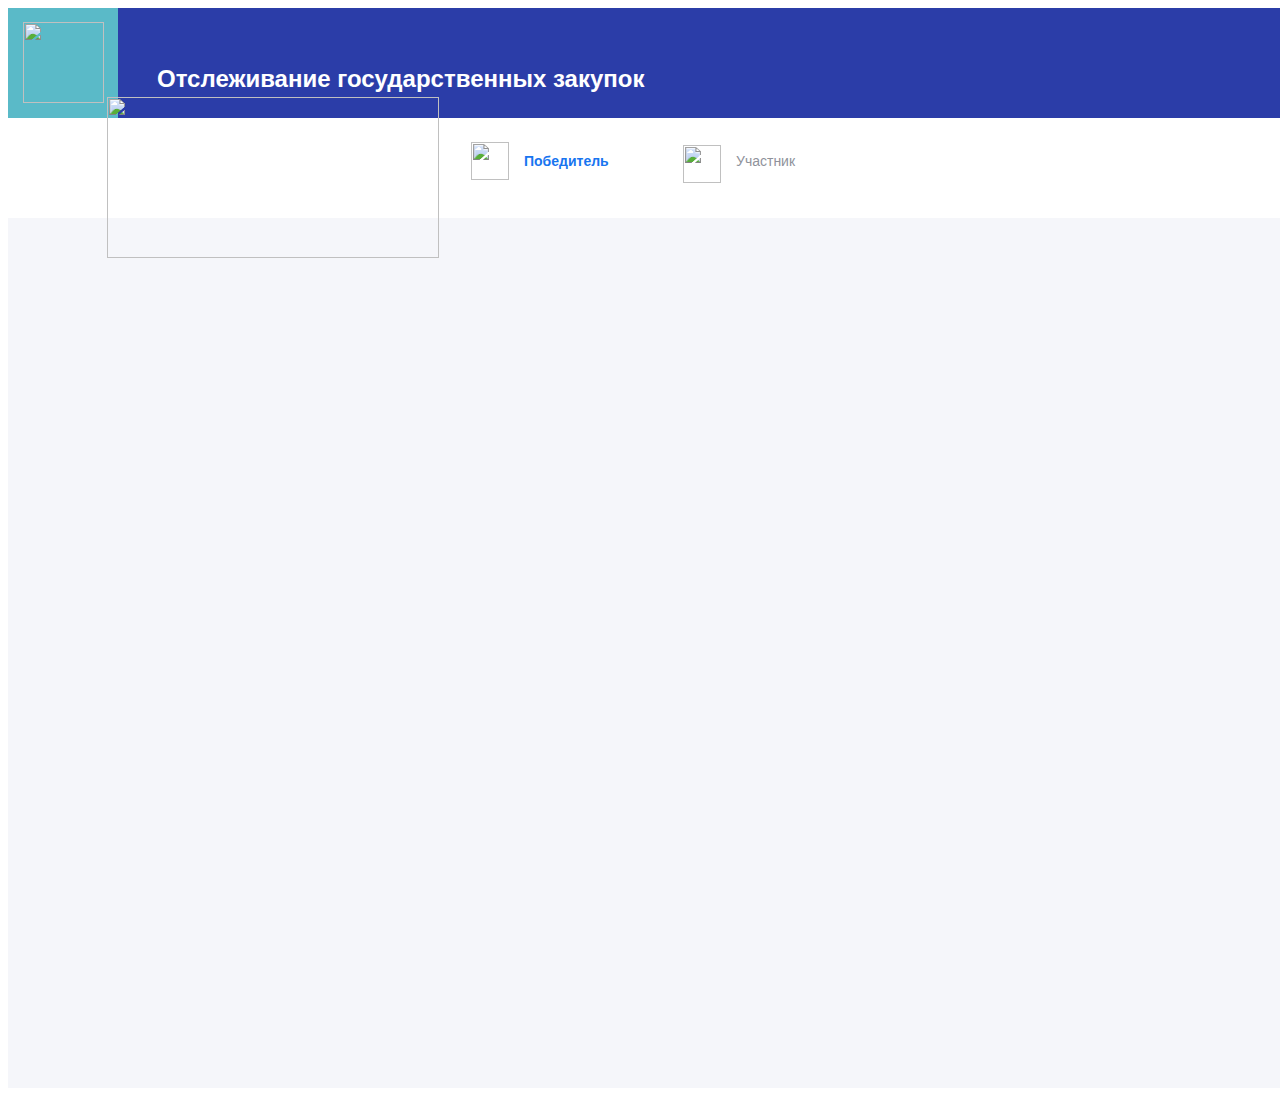
==== site_templates/index.html @ c2652c54 "добавлены различные типо объектов" ====
<!DOCTYPE html><html>
<head>
  <link href="./assets/style.css" rel="stylesheet" />
</head>
<body>
    <div class="frame-80">
    <div class="rectangle-101"></div>
    <div class="rectangle-103"></div>
    <img
      class="track-1"
      src="https://anima-uploads.s3.amazonaws.com/projects/5fdd53490136fca9d0284658/releases/5fdd5358c90a83f6a684adb0/img/track-1@2x.svg"
    />
    <h1 class="otslezhiva-akupok-416 montserrat-bold-white-24px border-class-1">Отслеживание государственных закупок</h1>
    <div class="rectangle-104"></div>
    <img
      class="group-137 smart-layers-pointers"
      src="https://anima-uploads.s3.amazonaws.com/projects/5fdd53490136fca9d0284658/releases/5fdd5358c90a83f6a684adb0/img/group-137@2x.svg"
    />
    <div class="uchastnik-444 montserrat-medium-manatee-14px border-class-1">Участник</div>
    <button>Участник</button>
    <button>Deposit</button>
    <button>Withdrawal</button>
    <img
      class="group-1"
      src="https://anima-uploads.s3.amazonaws.com/projects/5fdd53490136fca9d0284658/releases/5fdd5358c90a83f6a684adb0/img/group-1@2x.svg"
    />
    <div class="pobeditel-443 montserrat-bold-blue-14px border-class-1">Победитель</div>
    <img
      class="rank-1"
      src="https://anima-uploads.s3.amazonaws.com/projects/5fdd53490136fca9d0284658/releases/5fdd5358c90a83f6a684adb0/img/rank-1@2x.svg"
    />
    <img
      class="ellipse-87"
      src="https://anima-uploads.s3.amazonaws.com/projects/5fdd53490136fca9d0284658/releases/5fdd5358c90a83f6a684adb0/img/ellipse-87@2x.svg"
    />
    </div>
</body>
---- site_templates/assets/style.css ----
* {
  box-sizing: border-box;
}
.frame-80 {
  background-color: var(--whisper);
  height: 1080px;
  overflow: hidden;
  position: relative;
  width: 1370px;
}
.frame-80 .ellipse-87 {
  background-color: transparent;
  height: 11px;
  left: 530px;
  position: absolute;
  top: 176px;
  width: 11px;
}
.frame-80 .group-1 {
  background-color: transparent;
  height: 38px;
  left: 675px;
  position: absolute;
  top: 137px;
  width: 38px;
}
.frame-80 .group-137 {
  background-color: transparent;
  height: 161px;
  left: 99px;
  pointer-events: auto;
  position: absolute;
  top: 89px;
  transition: all 0.2s ease;
  width: 332px;
}
.frame-80 .group-137:hover {
  transform: scale(1.1);
}
.frame-80 .otslezhiva-akupok-416 {
  background-color: transparent;
  height: auto;
  left: 149px;
  letter-spacing: 0px;
  line-height: 29.2px;
  position: absolute;
  text-align: left;
  top: 40px;
  white-space: nowrap;
  width: 861px;
}
.frame-80 .pobeditel-443 {
  background-color: transparent;
  height: auto;
  left: 516px;
  letter-spacing: 0px;
  line-height: 17px;
  position: absolute;
  text-align: left;
  top: 145px;
  white-space: nowrap;
  width: auto;
}
.frame-80 .rank-1 {
  background-color: transparent;
  height: 38px;
  left: 463px;
  position: absolute;
  top: 134px;
  width: 38px;
}
.frame-80 .rectangle-101 {
  background-color: var(--governor-bay);
  height: 110px;
  left: 0px;
  position: absolute;
  top: 0px;
  width: 1920px;
}
.frame-80 .rectangle-103 {
  background-color: var(--fountain-blue);
  height: 110px;
  left: 0px;
  position: absolute;
  top: 0px;
  width: 110px;
}
.frame-80 .rectangle-104 {
  background-color: white;
  height: 100px;
  left: 0px;
  position: absolute;
  top: 110px;
  width: 1370px;
}
.frame-80 .track-1 {
  background-color: transparent;
  height: 81px;
  left: 15px;
  position: absolute;
  top: 14px;
  width: 81px;
}
.frame-80 .uchastnik-444 {
  background-color: transparent;
  height: auto;
  left: 728px;
  letter-spacing: 0px;
  line-height: 17px;
  position: absolute;
  text-align: left;
  top: 145px;
  white-space: nowrap;
  width: auto;
}
.montserrat-bold-blue-14px {
  color: var(--blue);
  font-family: "Montserrat-Bold", Helvetica, Arial, serif;
  font-size: 14px;
  font-style: normal;
  font-weight: 700;
}
.montserrat-bold-white-24px {
  color: white;
  font-family: "Montserrat-Bold", Helvetica, Arial, serif;
  font-size: 24px;
  font-style: normal;
  font-weight: 700;
}
.montserrat-medium-manatee-14px {
  color: var(--manatee);
  font-family: "Montserrat-Medium", Helvetica, Arial, serif;
  font-size: 14px;
  font-style: normal;
  font-weight: 500;
}
:root {
  --blue: rgba(24, 117, 240, 1);
  --fountain-blue: rgba(90, 186, 200, 1);
  --governor-bay: rgba(43, 61, 168, 1);
  --manatee: rgba(143, 146, 155, 1);
  --whisper: rgba(245, 246, 250, 1);
}
.rectangle-101 {
  background-color: var(--governor-bay);
  flex-shrink: 0;
  height: 110px;
  width: 1920px;
}

:root {
  --governor-bay: rgba(43, 61, 168, 1);
}
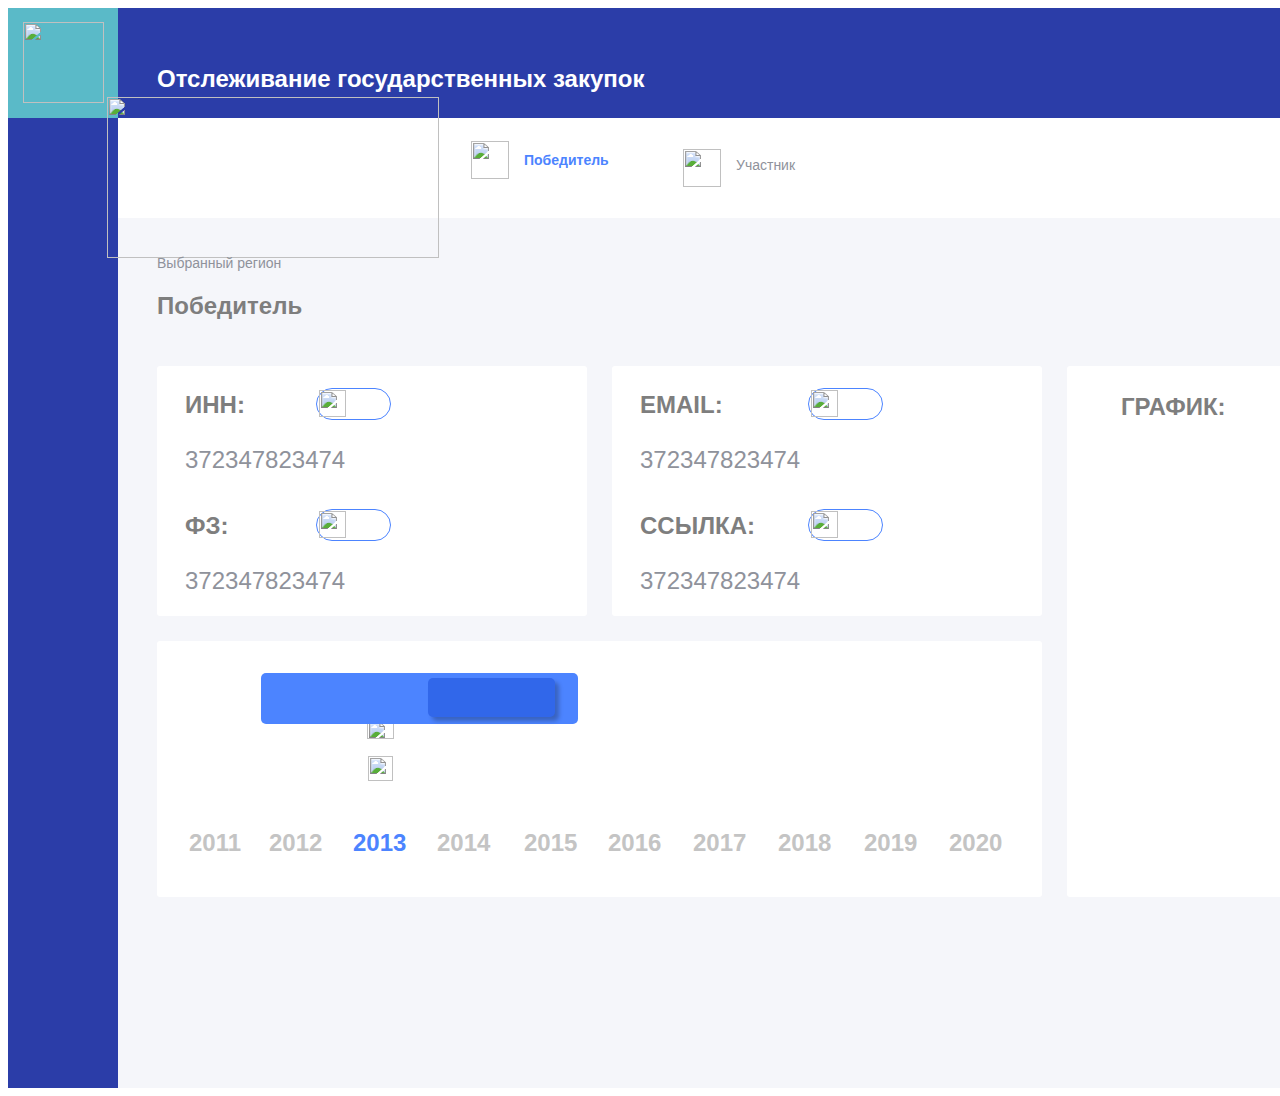
==== commit 79258dba: "новый релиз" ====
--- a/site_templates/index.html
+++ b/site_templates/index.html
@@ -2,36 +2,104 @@
 <head>
   <link href="./assets/style.css" rel="stylesheet" />
 </head>
-<body>
-    <div class="frame-80">
-    <div class="rectangle-101"></div>
-    <div class="rectangle-103"></div>
-    <img
-      class="track-1"
-      src="https://anima-uploads.s3.amazonaws.com/projects/5fdd53490136fca9d0284658/releases/5fdd5358c90a83f6a684adb0/img/track-1@2x.svg"
-    />
-    <h1 class="otslezhiva-akupok-416 montserrat-bold-white-24px border-class-1">Отслеживание государственных закупок</h1>
-    <div class="rectangle-104"></div>
-    <img
-      class="group-137 smart-layers-pointers"
-      src="https://anima-uploads.s3.amazonaws.com/projects/5fdd53490136fca9d0284658/releases/5fdd5358c90a83f6a684adb0/img/group-137@2x.svg"
-    />
-    <div class="uchastnik-444 montserrat-medium-manatee-14px border-class-1">Участник</div>
-    <button>Участник</button>
-    <button>Deposit</button>
-    <button>Withdrawal</button>
-    <img
-      class="group-1"
-      src="https://anima-uploads.s3.amazonaws.com/projects/5fdd53490136fca9d0284658/releases/5fdd5358c90a83f6a684adb0/img/group-1@2x.svg"
-    />
-    <div class="pobeditel-443 montserrat-bold-blue-14px border-class-1">Победитель</div>
-    <img
-      class="rank-1"
-      src="https://anima-uploads.s3.amazonaws.com/projects/5fdd53490136fca9d0284658/releases/5fdd5358c90a83f6a684adb0/img/rank-1@2x.svg"
-    />
-    <img
-      class="ellipse-87"
-      src="https://anima-uploads.s3.amazonaws.com/projects/5fdd53490136fca9d0284658/releases/5fdd5358c90a83f6a684adb0/img/ellipse-87@2x.svg"
-    />
-    </div>
-</body>+<div class="frame-82">
+  <div class="rectangle-108"></div>
+  <div class="rectangle-109"></div>
+  <div class="rectangle-110"></div>
+  <div class="rectangle-111"></div>
+  <div class="rectangle-112"></div>
+  <img
+    class="track-2"
+    src="https://anima-uploads.s3.amazonaws.com/projects/5fdd53490136fca9d0284658/releases/5fdd6502bed4714f37565aa3/img/track-1@2x.svg"
+  />
+  <h1 class="otslezhiva-akupok-721 montserrat-bold-white-24px border-class-1">Отслеживание государственных закупок</h1>
+  <img
+    class="group-137 smart-layers-pointers"
+    src="https://anima-uploads.s3.amazonaws.com/projects/5fdd53490136fca9d0284658/releases/5fdd5358c90a83f6a684adb0/img/group-137@2x.svg"
+  />
+  <div class="uchastnik-732 montserrat-medium-manatee-14px border-class-1">Участник</div>
+  <img
+    class="group-1"
+    src="https://anima-uploads.s3.amazonaws.com/projects/5fdd53490136fca9d0284658/releases/5fdd6502bed4714f37565aa3/img/group-1@2x.svg"
+  />
+  <div class="pobeditel-739 montserrat-semi-bold-blueberry-14px border-class-1">Победитель</div>
+  <img
+    class="rank-1"
+    src="https://anima-uploads.s3.amazonaws.com/projects/5fdd53490136fca9d0284658/releases/5fddd6dfc90a83f6a684ae47/img/rank-1-1@2x.svg"
+  />
+  <img
+    class="ellipse-87"
+    src="https://anima-uploads.s3.amazonaws.com/projects/5fdd53490136fca9d0284658/releases/5fddd6dfc90a83f6a684ae47/img/ellipse-87-1@2x.svg"
+  />
+  <div class="vybrannyi--gion-10245 montserrat-medium-manatee-14px border-class-1">Выбранный регион</div>
+  <div class="pobeditel-10247 montserrat-bold-gray-24px border-class-1">Победитель</div>
+  <div class="rectangle-115"></div>
+  <div class="rectangle-116"></div>
+  <img
+    class="line-85"
+    src="https://anima-uploads.s3.amazonaws.com/projects/5fdd53490136fca9d0284658/releases/5fddd2838688b1df3f41c594/img/line-85@1x.svg"
+  />
+  <img
+    class="line-86"
+    src="https://anima-uploads.s3.amazonaws.com/projects/5fdd53490136fca9d0284658/releases/5fddd2838688b1df3f41c594/img/line-86@2x.svg"
+  />
+  <img
+    class="line-87"
+    src="https://anima-uploads.s3.amazonaws.com/projects/5fdd53490136fca9d0284658/releases/5fddd2838688b1df3f41c594/img/line-87@2x.svg"
+  />
+  <img
+    class="ellipse-85"
+    src="https://anima-uploads.s3.amazonaws.com/projects/5fdd53490136fca9d0284658/releases/5fddd2838688b1df3f41c594/img/ellipse-85-1@2x.svg"
+  />
+  <img
+    class="ellipse-86"
+    src="https://anima-uploads.s3.amazonaws.com/projects/5fdd53490136fca9d0284658/releases/5fdd5358c90a83f6a684adb0/img/ellipse-86@2x.svg"
+  />
+  <div class="x2012-10260 montserrat-bold-mist-gray-24px border-class-1">2012</div>
+  <div class="x2011-10261 montserrat-bold-mist-gray-24px border-class-1">2011</div>
+  <div class="x2013-10262 montserrat-bold-blueberry-24px border-class-1">2013</div>
+  <div class="x2014-10263 montserrat-bold-mist-gray-24px border-class-1">2014</div>
+  <div class="x2015-10264 montserrat-bold-mist-gray-24px border-class-1">2015</div>
+  <div class="x2016-110 montserrat-bold-mist-gray-24px border-class-1">2016</div>
+  <div class="x2017-112 montserrat-bold-mist-gray-24px border-class-1">2017</div>
+  <div class="x2018-113 montserrat-bold-mist-gray-24px border-class-1">2018</div>
+  <div class="x2020-114 montserrat-bold-mist-gray-24px border-class-1">2020</div>
+  <div class="x2019-116 montserrat-bold-mist-gray-24px border-class-1">2019</div>
+  <div class="rectangle-113-C61RwL"></div>
+  <div class="inn-119 montserrat-bold-gray-24px border-class-1">ИНН:</div>
+  <div class="rectangle-117-C61RwL border-class-2"></div>
+  <img
+    class="ellipse-88-C61RwL"
+    src="https://anima-uploads.s3.amazonaws.com/projects/5fdd53490136fca9d0284658/releases/5fddd2838688b1df3f41c594/img/ellipse-88@2x.svg"
+  />
+  <div class="x372347823474-1114 montserrat-regular-normal-manatee-24px border-class-1">372347823474</div>
+  <div class="fz-1122 montserrat-bold-gray-24px border-class-1">ФЗ:</div>
+  <div class="rectangle-117-VMr6Om border-class-2"></div>
+  <img
+    class="ellipse-88-VMr6Om"
+    src="https://anima-uploads.s3.amazonaws.com/projects/5fdd53490136fca9d0284658/releases/5fddd2838688b1df3f41c594/img/ellipse-88@2x.svg"
+  />
+  <div class="x372347823474-1126 montserrat-regular-normal-manatee-24px border-class-1">372347823474</div>
+  <div class="rectangle-113-VMr6Om"></div>
+  <div class="email-1154 montserrat-bold-gray-24px border-class-1">EMAIL:</div>
+  <div class="rectangle-117-mzXdH9 border-class-2"></div>
+  <img
+    class="ellipse-88-mzXdH9"
+    src="https://anima-uploads.s3.amazonaws.com/projects/5fdd53490136fca9d0284658/releases/5fddd2838688b1df3f41c594/img/ellipse-88@2x.svg"
+  />
+  <div class="x372347823474-1158 montserrat-regular-normal-manatee-24px border-class-1">372347823474</div>
+  <div class="ssylka-1161 montserrat-bold-gray-24px border-class-1">ССЫЛКА:</div>
+  <div class="rectangle-117-QxM5SU border-class-2"></div>
+  <img
+    class="ellipse-88-QxM5SU"
+    src="https://anima-uploads.s3.amazonaws.com/projects/5fdd53490136fca9d0284658/releases/5fddd2838688b1df3f41c594/img/ellipse-88@2x.svg"
+  />
+  <div class="x372347823474-1165 montserrat-regular-normal-manatee-24px border-class-1">372347823474</div>
+  <img
+    class="polygon-2"
+    src="https://anima-uploads.s3.amazonaws.com/projects/5fdd53490136fca9d0284658/releases/5fddd2838688b1df3f41c594/img/polygon-2@2x.svg"
+  />
+  <div class="rectangle-118"></div>
+  <div class="rectangle-119"></div>
+  <div class="grafik-1172 montserrat-bold-gray-24px border-class-1">ГРАФИК:</div>
+</div>--- a/site_templates/assets/style.css
+++ b/site_templates/assets/style.css
@@ -1,30 +1,118 @@
+@import url("https://cdnjs.cloudflare.com/ajax/libs/meyer-reset/2.0/reset.min.css");
 * {
   box-sizing: border-box;
 }
-.frame-80 {
-  background-color: var(--whisper);
+.border-class-2 {
+  border: 1px solid var(--blueberry);
+}
+.frame-82 {
+  background-color: white;
   height: 1080px;
   overflow: hidden;
   position: relative;
-  width: 1370px;
-}
-.frame-80 .ellipse-87 {
+  width: 1920px;
+}
+.frame-82 .ellipse-85 {
+  background-color: transparent;
+  height: 25px;
+  left: 360px;
+  position: absolute;
+  top: 748px;
+  width: 25px;
+}
+.frame-82 .ellipse-86 {
+  background-color: transparent;
+  height: 5px;
+  left: 370px;
+  position: absolute;
+  top: 758px;
+  width: 5px;
+}
+.frame-82 .ellipse-87 {
   background-color: transparent;
   height: 11px;
   left: 530px;
   position: absolute;
-  top: 176px;
+  top: 175px;
   width: 11px;
 }
-.frame-80 .group-1 {
+.frame-82 .ellipse-88-C61RwL {
+  background-color: transparent;
+  height: 27px;
+  left: 311px;
+  position: absolute;
+  top: 382px;
+  width: 27px;
+}
+.frame-82 .ellipse-88-QxM5SU {
+  background-color: transparent;
+  height: 27px;
+  left: 803px;
+  position: absolute;
+  top: 503px;
+  width: 27px;
+}
+.frame-82 .ellipse-88-VMr6Om {
+  background-color: transparent;
+  height: 27px;
+  left: 311px;
+  position: absolute;
+  top: 503px;
+  width: 27px;
+}
+.frame-82 .ellipse-88-mzXdH9 {
+  background-color: transparent;
+  height: 27px;
+  left: 803px;
+  position: absolute;
+  top: 382px;
+  width: 27px;
+}
+.frame-82 .email-1154 {
+  background-color: transparent;
+  height: auto;
+  left: 632px;
+  letter-spacing: 0px;
+  line-height: 29.2px;
+  position: absolute;
+  text-align: left;
+  top: 382px;
+  white-space: nowrap;
+  width: 105px;
+}
+.frame-82 .fz-1122 {
+  background-color: transparent;
+  height: auto;
+  left: 177px;
+  letter-spacing: 0px;
+  line-height: 29.2px;
+  position: absolute;
+  text-align: left;
+  top: 503px;
+  white-space: nowrap;
+  width: 68px;
+}
+.frame-82 .grafik-1172 {
+  background-color: transparent;
+  height: auto;
+  left: 1113px;
+  letter-spacing: 0px;
+  line-height: 29.2px;
+  position: absolute;
+  text-align: left;
+  top: 384px;
+  white-space: nowrap;
+  width: 127px;
+}
+.frame-82 .group-1 {
   background-color: transparent;
   height: 38px;
   left: 675px;
   position: absolute;
-  top: 137px;
+  top: 141px;
   width: 38px;
 }
-.frame-80 .group-137 {
+.frame-82 .group-137 {
   background-color: transparent;
   height: 161px;
   left: 99px;
@@ -34,10 +122,46 @@
   transition: all 0.2s ease;
   width: 332px;
 }
-.frame-80 .group-137:hover {
+.frame-82 .group-137:hover {
   transform: scale(1.1);
 }
-.frame-80 .otslezhiva-akupok-416 {
+.frame-82 .inn-119 {
+  background-color: transparent;
+  height: auto;
+  left: 177px;
+  letter-spacing: 0px;
+  line-height: 29.2px;
+  position: absolute;
+  text-align: left;
+  top: 382px;
+  white-space: nowrap;
+  width: 68px;
+}
+.frame-82 .line-85 {
+  background-color: transparent;
+  height: 2px;
+  left: 216px;
+  position: absolute;
+  top: 760px;
+  width: 750px;
+}
+.frame-82 .line-86 {
+  background-color: transparent;
+  height: 2px;
+  left: 323px;
+  position: absolute;
+  top: 760px;
+  width: 37px;
+}
+.frame-82 .line-87 {
+  background-color: transparent;
+  height: 2px;
+  left: 385px;
+  position: absolute;
+  top: 758px;
+  width: 37px;
+}
+.frame-82 .otslezhiva-akupok-721 {
   background-color: transparent;
   height: auto;
   left: 149px;
@@ -49,7 +173,19 @@
   white-space: nowrap;
   width: 861px;
 }
-.frame-80 .pobeditel-443 {
+.frame-82 .pobeditel-10247 {
+  background-color: transparent;
+  height: auto;
+  left: 149px;
+  letter-spacing: 0px;
+  line-height: 29.2px;
+  position: absolute;
+  text-align: left;
+  top: 283px;
+  white-space: nowrap;
+  width: auto;
+}
+.frame-82 .pobeditel-739 {
   background-color: transparent;
   height: auto;
   left: 516px;
@@ -57,19 +193,35 @@
   line-height: 17px;
   position: absolute;
   text-align: left;
-  top: 145px;
-  white-space: nowrap;
-  width: auto;
-}
-.frame-80 .rank-1 {
+  top: 144px;
+  white-space: nowrap;
+  width: auto;
+}
+.frame-82 .polygon-2 {
+  background-color: transparent;
+  height: 19px;
+  left: 359px;
+  position: absolute;
+  top: 712px;
+  width: 27px;
+}
+.frame-82 .rank-1 {
   background-color: transparent;
   height: 38px;
   left: 463px;
   position: absolute;
-  top: 134px;
+  top: 133px;
   width: 38px;
 }
-.frame-80 .rectangle-101 {
+.frame-82 .rectangle-108 {
+  background-color: var(--whisper);
+  height: 1080px;
+  left: 0px;
+  position: absolute;
+  top: 0px;
+  width: 1920px;
+}
+.frame-82 .rectangle-109 {
   background-color: var(--governor-bay);
   height: 110px;
   left: 0px;
@@ -77,7 +229,24 @@
   top: 0px;
   width: 1920px;
 }
-.frame-80 .rectangle-103 {
+.frame-82 .rectangle-110 {
+  background-color: white;
+  height: 100px;
+  left: 0px;
+  position: absolute;
+  top: 110px;
+  width: 1920px;
+}
+.frame-82 .rectangle-111 {
+  background-color: var(--governor-bay);
+  height: 110px;
+  left: -905px;
+  position: absolute;
+  top: 398px;
+  transform: rotate(-90deg);
+  width: 1920px;
+}
+.frame-82 .rectangle-112 {
   background-color: var(--fountain-blue);
   height: 110px;
   left: 0px;
@@ -85,15 +254,110 @@
   top: 0px;
   width: 110px;
 }
-.frame-80 .rectangle-104 {
+.frame-82 .rectangle-113-C61RwL {
   background-color: white;
-  height: 100px;
-  left: 0px;
-  position: absolute;
-  top: 110px;
-  width: 1370px;
-}
-.frame-80 .track-1 {
+  border-radius: 3px;
+  height: 250px;
+  left: 149px;
+  position: absolute;
+  top: 358px;
+  width: 430px;
+}
+.frame-82 .rectangle-113-VMr6Om {
+  background-color: white;
+  border-radius: 3px;
+  height: 250px;
+  left: 604px;
+  position: absolute;
+  top: 358px;
+  width: 430px;
+}
+.frame-82 .rectangle-115 {
+  background-color: white;
+  border-radius: 3px;
+  height: 531px;
+  left: 1059px;
+  position: absolute;
+  top: 358px;
+  width: 682px;
+}
+.frame-82 .rectangle-116 {
+  background-color: white;
+  border-radius: 3px;
+  height: 256px;
+  left: 149px;
+  position: absolute;
+  top: 633px;
+  width: 885px;
+}
+.frame-82 .rectangle-117-C61RwL {
+  background-color: transparent;
+  border-radius: 50px;
+  height: 32px;
+  left: 308px;
+  position: absolute;
+  top: 380px;
+  width: 75px;
+}
+.frame-82 .rectangle-117-QxM5SU {
+  background-color: transparent;
+  border-radius: 50px;
+  height: 32px;
+  left: 800px;
+  position: absolute;
+  top: 501px;
+  width: 75px;
+}
+.frame-82 .rectangle-117-VMr6Om {
+  background-color: transparent;
+  border-radius: 50px;
+  height: 32px;
+  left: 308px;
+  position: absolute;
+  top: 501px;
+  width: 75px;
+}
+.frame-82 .rectangle-117-mzXdH9 {
+  background-color: transparent;
+  border-radius: 50px;
+  height: 32px;
+  left: 800px;
+  position: absolute;
+  top: 380px;
+  width: 75px;
+}
+.frame-82 .rectangle-118 {
+  background-color: var(--blueberry);
+  border-radius: 5px;
+  height: 51px;
+  left: 253px;
+  position: absolute;
+  top: 665px;
+  width: 317px;
+}
+.frame-82 .rectangle-119 {
+  background-color: var(--royal-blue);
+  border-radius: 5px;
+  box-shadow: 4px 4px 4px rgba(0, 0, 0, 0.25);
+  height: 39px;
+  left: 420px;
+  position: absolute;
+  top: 670px;
+  width: 127px;
+}
+.frame-82 .ssylka-1161 {
+  background-color: transparent;
+  height: auto;
+  left: 632px;
+  letter-spacing: 0px;
+  line-height: 29.2px;
+  position: absolute;
+  text-align: left;
+  top: 503px;
+  white-space: nowrap;
+  width: 140px;
+}
+.frame-82 .track-2 {
   background-color: transparent;
   height: 81px;
   left: 15px;
@@ -101,7 +365,7 @@
   top: 14px;
   width: 81px;
 }
-.frame-80 .uchastnik-444 {
+.frame-82 .uchastnik-732 {
   background-color: transparent;
   height: auto;
   left: 728px;
@@ -109,14 +373,208 @@
   line-height: 17px;
   position: absolute;
   text-align: left;
-  top: 145px;
-  white-space: nowrap;
-  width: auto;
-}
-.montserrat-bold-blue-14px {
-  color: var(--blue);
+  top: 149px;
+  white-space: nowrap;
+  width: auto;
+}
+.frame-82 .vybrannyi--gion-10245 {
+  background-color: transparent;
+  height: auto;
+  left: 149px;
+  letter-spacing: 0px;
+  line-height: 17px;
+  position: absolute;
+  text-align: left;
+  top: 247px;
+  white-space: nowrap;
+  width: auto;
+}
+.frame-82 .x2011-10261 {
+  background-color: transparent;
+  height: auto;
+  left: 181px;
+  letter-spacing: 0px;
+  line-height: 29.2px;
+  position: absolute;
+  text-align: left;
+  top: 820px;
+  white-space: nowrap;
+  width: auto;
+}
+.frame-82 .x2012-10260 {
+  background-color: transparent;
+  height: auto;
+  left: 261px;
+  letter-spacing: 0px;
+  line-height: 29.2px;
+  position: absolute;
+  text-align: left;
+  top: 820px;
+  white-space: nowrap;
+  width: auto;
+}
+.frame-82 .x2013-10262 {
+  background-color: transparent;
+  height: auto;
+  left: 345px;
+  letter-spacing: 0px;
+  line-height: 29.2px;
+  position: absolute;
+  text-align: left;
+  top: 820px;
+  white-space: nowrap;
+  width: auto;
+}
+.frame-82 .x2014-10263 {
+  background-color: transparent;
+  height: auto;
+  left: 429px;
+  letter-spacing: 0px;
+  line-height: 29.2px;
+  position: absolute;
+  text-align: left;
+  top: 820px;
+  white-space: nowrap;
+  width: auto;
+}
+.frame-82 .x2015-10264 {
+  background-color: transparent;
+  height: auto;
+  left: 516px;
+  letter-spacing: 0px;
+  line-height: 29.2px;
+  position: absolute;
+  text-align: left;
+  top: 820px;
+  white-space: nowrap;
+  width: auto;
+}
+.frame-82 .x2016-110 {
+  background-color: transparent;
+  height: auto;
+  left: 600px;
+  letter-spacing: 0px;
+  line-height: 29.2px;
+  position: absolute;
+  text-align: left;
+  top: 820px;
+  white-space: nowrap;
+  width: auto;
+}
+.frame-82 .x2017-112 {
+  background-color: transparent;
+  height: auto;
+  left: 685px;
+  letter-spacing: 0px;
+  line-height: 29.2px;
+  position: absolute;
+  text-align: left;
+  top: 820px;
+  white-space: nowrap;
+  width: auto;
+}
+.frame-82 .x2018-113 {
+  background-color: transparent;
+  height: auto;
+  left: 770px;
+  letter-spacing: 0px;
+  line-height: 29.2px;
+  position: absolute;
+  text-align: left;
+  top: 820px;
+  white-space: nowrap;
+  width: auto;
+}
+.frame-82 .x2019-116 {
+  background-color: transparent;
+  height: auto;
+  left: 856px;
+  letter-spacing: 0px;
+  line-height: 29.2px;
+  position: absolute;
+  text-align: left;
+  top: 820px;
+  white-space: nowrap;
+  width: auto;
+}
+.frame-82 .x2020-114 {
+  background-color: transparent;
+  height: auto;
+  left: 941px;
+  letter-spacing: 0px;
+  line-height: 29.2px;
+  position: absolute;
+  text-align: left;
+  top: 820px;
+  white-space: nowrap;
+  width: auto;
+}
+.frame-82 .x372347823474-1114 {
+  background-color: transparent;
+  height: auto;
+  left: 177px;
+  letter-spacing: 0px;
+  line-height: 29.2px;
+  position: absolute;
+  text-align: left;
+  top: 437px;
+  white-space: nowrap;
+  width: auto;
+}
+.frame-82 .x372347823474-1126 {
+  background-color: transparent;
+  height: auto;
+  left: 177px;
+  letter-spacing: 0px;
+  line-height: 29.2px;
+  position: absolute;
+  text-align: left;
+  top: 558px;
+  white-space: nowrap;
+  width: auto;
+}
+.frame-82 .x372347823474-1158 {
+  background-color: transparent;
+  height: auto;
+  left: 632px;
+  letter-spacing: 0px;
+  line-height: 29.2px;
+  position: absolute;
+  text-align: left;
+  top: 437px;
+  white-space: nowrap;
+  width: auto;
+}
+.frame-82 .x372347823474-1165 {
+  background-color: transparent;
+  height: auto;
+  left: 632px;
+  letter-spacing: 0px;
+  line-height: 29.2px;
+  position: absolute;
+  text-align: left;
+  top: 558px;
+  white-space: nowrap;
+  width: auto;
+}
+.montserrat-bold-blueberry-24px {
+  color: var(--blueberry);
   font-family: "Montserrat-Bold", Helvetica, Arial, serif;
-  font-size: 14px;
+  font-size: 24px;
+  font-style: normal;
+  font-weight: 700;
+}
+.montserrat-bold-gray-24px {
+  color: var(--gray);
+  font-family: "Montserrat-Bold", Helvetica, Arial, serif;
+  font-size: 24px;
+  font-style: normal;
+  font-weight: 700;
+}
+.montserrat-bold-mist-gray-24px {
+  color: var(--mist-gray);
+  font-family: "Montserrat-Bold", Helvetica, Arial, serif;
+  font-size: 24px;
   font-style: normal;
   font-weight: 700;
 }
@@ -134,20 +592,27 @@
   font-style: normal;
   font-weight: 500;
 }
+.montserrat-regular-normal-manatee-24px {
+  color: var(--manatee);
+  font-family: "Montserrat-Regular", Helvetica, Arial, serif;
+  font-size: 24px;
+  font-style: normal;
+  font-weight: 400;
+}
+.montserrat-semi-bold-blueberry-14px {
+  color: var(--blueberry);
+  font-family: "Montserrat-SemiBold", Helvetica, Arial, serif;
+  font-size: 14px;
+  font-style: normal;
+  font-weight: 600;
+}
 :root {
-  --blue: rgba(24, 117, 240, 1);
+  --blueberry: rgba(76, 132, 255, 1);
   --fountain-blue: rgba(90, 186, 200, 1);
   --governor-bay: rgba(43, 61, 168, 1);
+  --gray: rgba(126, 126, 126, 1);
   --manatee: rgba(143, 146, 155, 1);
+  --mist-gray: rgba(196, 196, 196, 1);
+  --royal-blue: rgba(49, 103, 234, 1);
   --whisper: rgba(245, 246, 250, 1);
 }
-.rectangle-101 {
-  background-color: var(--governor-bay);
-  flex-shrink: 0;
-  height: 110px;
-  width: 1920px;
-}
-
-:root {
-  --governor-bay: rgba(43, 61, 168, 1);
-}